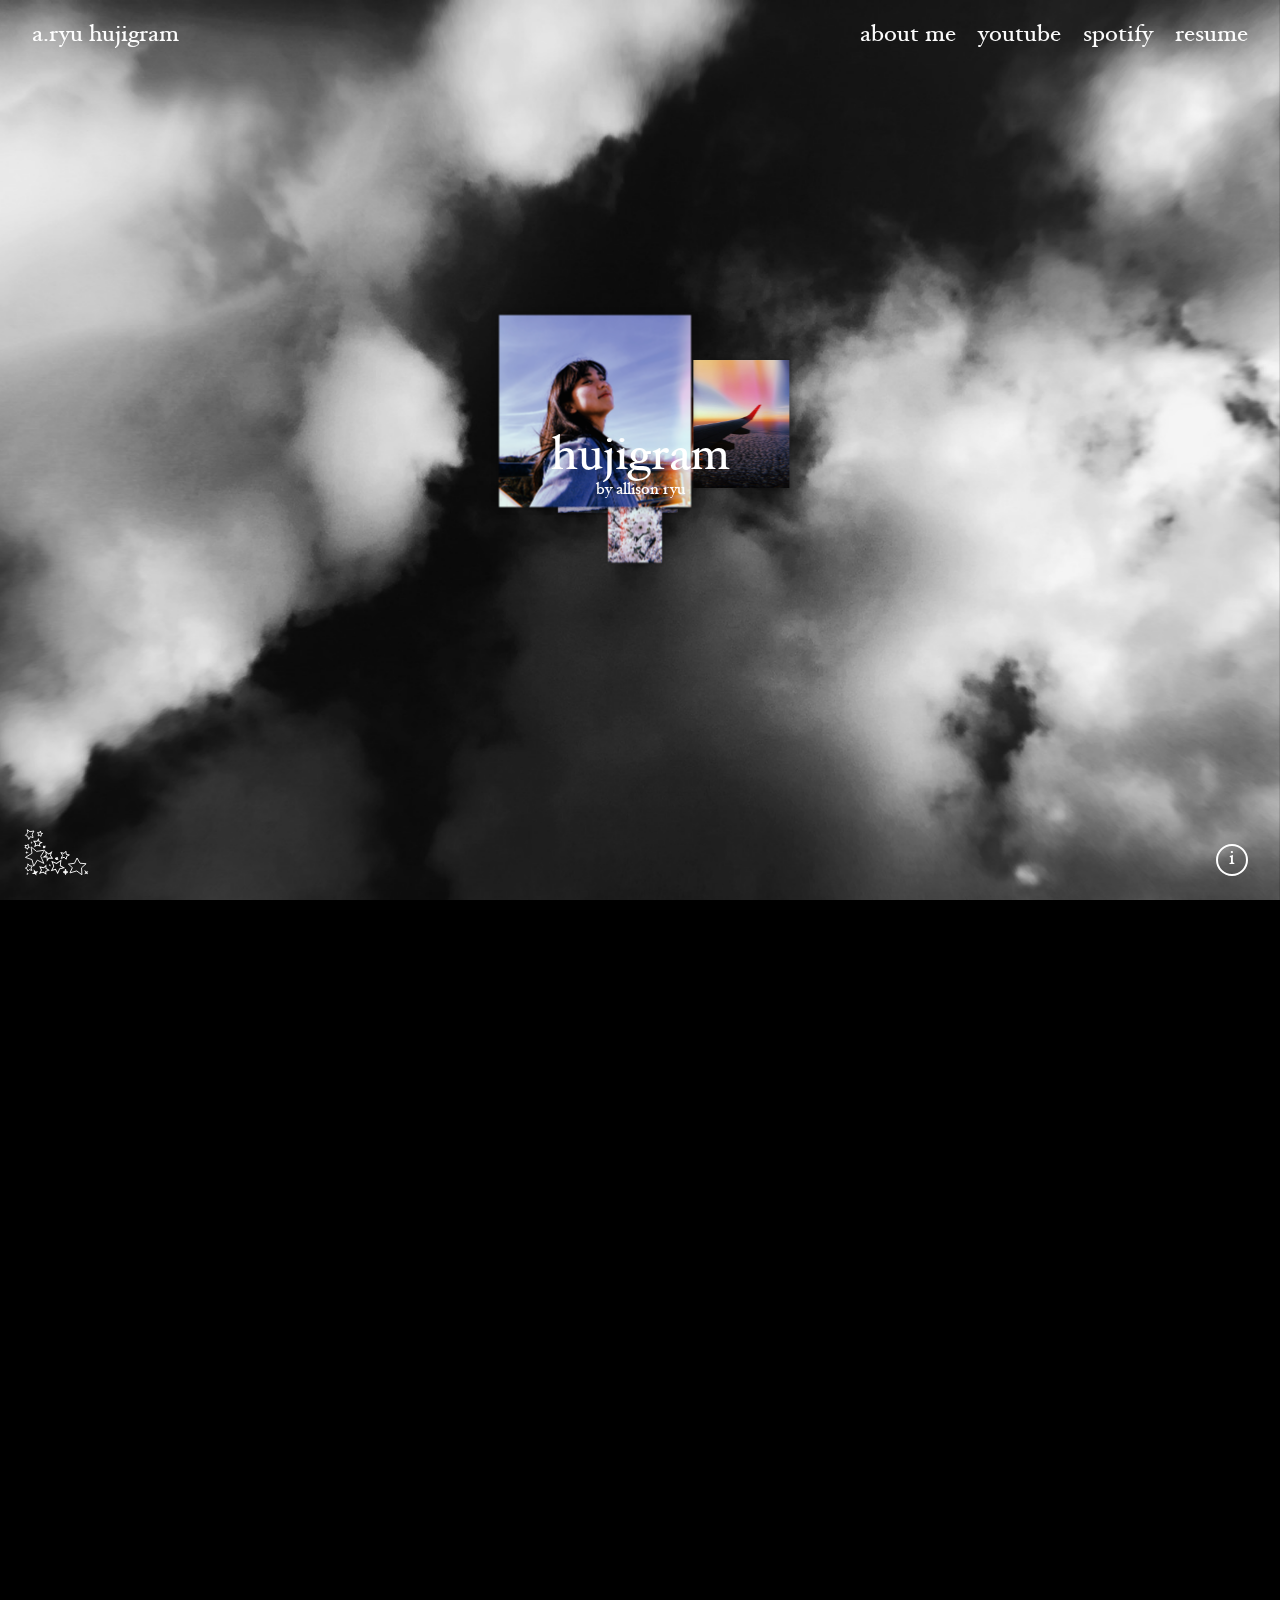
==== index.html @ 223b8233 "add all files" ====
<!DOCTYPE html>
<html>
<head>
    <title>hujigram by allison ryu</title>
    <script src="https://ajax.googleapis.com/ajax/libs/jquery/3.4.1/jquery.min.js"></script>
    <link rel="stylesheet" href="Stylesheets/styles.css">
    <meta charset="utf-8"/>
    <link rel="icon" href="Images/jz_fav_cover.jpg">
    <script src="https://ajax.googleapis.com/ajax/libs/jquery/3.4.1/jquery.min.js"></script>
    <meta content="width=device-width, initial-scale=1.0" name="viewport"/>
</head>
<body>
    <div class="menu-wrap">
        <div class="menu">
            <div>
                <a href="https://ar3wm.github.io" target="_blank">about me</a>
            </div>
            <div>
                <a href="https://www.youtube.com/channel/UCRMOziAh2paMa1pQdy3Xj4A" target="_blank">youtube</a>
            </div>
            <div>
                <a href="Allison H Ryu Resume.pdf" target="_blank">resume</a>
            </div>
            <div>
                <a href="https://open.spotify.com/user/1270275029?si=pv2dX8YVRN6wfioHuTjerA" target="_blank">spotify</a>
            </div>
        </div>
    </div>
    <div class="scroller">scroll</div>

    <div class="nav-wrap-top">
        <div class="home"><a href="main.html">a.ryu hujigram</a></div>
        <div class="nav-toggle-wrap">
            <div class="nav-toggle rotate">✕</div>
        </div>
        <div class="nav-links">
            <!--span>info</span-->
            <span><a href="https://ar3wm.github.io" target="_blank">about me</a></span> 
            <span><a href="https://www.youtube.com/channel/UCRMOziAh2paMa1pQdy3Xj4A" target="_blank">youtube</a></span>
            <span><a href="https://open.spotify.com/user/1270275029?si=pv2dX8YVRN6wfioHuTjerA" target="_blank">spotify</a></span>
            <span><a href="Allison H Ryu Resume.pdf" target="_blank">resume</a></span>
        </div>
    </div>
    <div class="nav-wrap-bottom">
        <div class="logo">
            <img src="huji/stars.svg">
        </div>
        <div class="info-wrap">
            <div class="info-icon">i</div>
            <div class="info-credits">
                hujigram base code by <a href="https://marcd.co" target="_blank">marcd</a> | else by allison ryu
            </div>
        </div>
    </div>

    
    <div class="dark-bg-wrap1"></div>
    <div class="light-bg-wrap1"></div>

    <div id="main" class="content-wrap">
        <div class="content">
        <!-- <div class="choose-one" id="choose">
            <div class="title-block" id="initial">choose one:</div>
            <div class="loading">loading</div>
            <div class="enter-btn">
                <span class="choices" id="23">23</span>
                <span> or </span>
                <span class="choices" id="47">47</span>
            </div>
        </div>
        <div class="try-again" id="redemption">
            <div class="title-block" id="second-try">try again (choose 23):</div>
            <div class="enter-btn">
                <span class="choices2" id="23">23</span>
                <span> or </span>
                <span class="choices2" id="47">47</span>
            </div>
        </div> -->
        <div class="title-block-wrap" id="title">
            <div class="title-block">hujigram</div>
            <!-- <div class="loading">loading</div> -->
            <div>by allison ryu</div>
        </div>
        <div class="photo" id="richmond1">
            <!-- <div class="track-title" style="bottom: auto;">full gallery</div> -->
            <a href="gallery.html"><img src="huji/full_gallery.jpg"></a>
        </div>
         <!-- <div class="photo" id="flower1">
            <img src="huji/2020-04-02 23:32:03.216.jpg">
        </div> -->
        <!--<div class="photo" id="merch3">
            <a href="https://shop.jeremyzuckermusic.com/collections/love-is-not-dying" target="_blank"><img src="Images/jz_tee_purple.png"></a>
        </div> -->
        <div class="photo" id="richmond1">
            <div class="track-title hide-track track13">(click)</div>
            <img src="huji/2020-01-25 17:44:06.777.JPG">
        </div>
        <!-- <div class="photo" id="img13">
            <img src="huji/2020-04-02 23:32:03.216.jpg">
        </div> -->
        <div class="photo" id="img12">
            <div class="track-title hide-track track12"></div>
            <img src="huji/IMG_9914.JPG">
        </div>
        <div class="photo" id="img11">
            <div class="track-title hide-track track11"></div>
            <img src="huji/IMG_9921.JPG">
        </div>
        <div class="photo" id="img10">
            <div class="track-title hide-track track10"></div>
            <img src="huji/IMG_9859.JPG">
        </div>
        <div class="photo" id="img9">
            <div class="track-title hide-track track9"></div>
            <img src="huji/IMG_9904.JPG">
        </div>
        <div class="photo" id="img8">
            <div class="track-title hide-track track8"></div>
            <img src="huji/IMG_9917.JPG">
        </div>
        <div class="photo" id="img7">
            <div class="track-title hide-track track7"></div>
            <img src="huji/IMG_9920.JPG">
        </div>
        <div class="photo" id="img6">
            <div class="track-title hide-track track6"></div>
            <img src="huji/IMG_9796.JPG">
        </div>
        <div class="photo" id="img5">
            <div class="track-title hide-track track5"></div>
            <img src="huji/IMG_9876.JPG">
        </div>
        <div class="photo" id="img4">
            <div class="track-title hide-track track4"></div>
            <img src="huji/IMG_9903.JPG">
        </div>
        <div class="photo" id="img3">
            <img src="huji/IMG_9911.JPG">
            <div class="track-title hide-track track3"></div>
        </div>
        <div class="photo" id="img2">
            <div class="track-title hide-track track2"></div>
            <img src="huji/IMG_9919.JPG">
        </div>
        <div class="photo" id="img1">
            <div class="track-title hide-track track1">about me</div>
            <a href="https://ar3wm.github.io" target="_blank"><img src="huji/IMG_9954.JPG"></a>
        </div>
        </div>
    </div>

    <!-- AUDIO -->
    <!--    <iframe src=”audio/01_still_snippet.mp3″ type=”audio/mp3″ allow=”autoplay” id=”audio-test” style=”display:none”></iframe>-->
    <audio loop src="audio/01.mp3" type="audio/mpeg" id="t1"></audio>
    <audio  loop src="audio/02.mp3" id="t2"></audio>
    <audio  loop src="audio/03.mp3" id="t3"></audio>
    <audio   loop src="audio/04.mp3" id="t4"></audio>
    <audio   loop src="audio/05.mp3" id="t5"></audio>
    <audio  loop src="audio/06.mp3" id="t6"></audio>
    <audio  loop src="audio/07.mp3" id="t7"></audio>
    <audio  loop src="audio/08.mp3" id="t8"></audio>
    <audio  loop src="audio/09.mp3" id="t9"></audio>
    <audio  loop src="audio/10.mp3" id="t10"></audio>
    <audio  loop src="audio/11.mp3" id="t11"></audio>
    <audio  loop src="audio/12.mp3" id="t12"></audio>
    <audio  loop src="audio/13.mp3" id="t13"></audio>
</body>
</html>
<script src="Scripts/scripts.js"></script>
</body>

</html>
---- Stylesheets/styles.css ----
/* width */
/* ::-webkit-scrollbar {
    display: none!important;
  } */
  
  /* Track */
  ::-webkit-scrollbar-track {
    display: none;
  }
  
  /* Handle */
  ::-webkit-scrollbar-thumb {
    display: none;
  }
  
  /* Handle on hover */
  ::-webkit-scrollbar-thumb:hover {
    display: none;
  }
  *{
      box-sizing: border-box;
  }
  :focus{
      outline: none;
  }
  @font-face{
    font-family: hoefler;
    src: url(../Fonts/Hoefler-Text-Regular.woff);
  }
  html, body{
      font-size: 16px;
      font-family: hoefler, serif;
      transition: color 1s ease;
      color: white;
  /*
      text-size-adjust: 100%;
      -webkit-text-size-adjust: 100%;
      font-kerning: auto;
      -webkit-font-smoothing: antialiased;
      font-size: 16px;
      letter-spacing: .02rem;
      text-rendering: optimizeLegibility;
  */
  }
  body{
      width: 100vw;
      height: 100vh;
      overflow-y: scroll;
      overflow-x: hidden;
      background-color: black;
      margin: 0;
  }
  a{
      color: inherit;
      text-decoration: none;
  }
  a:hover, .enter-btn:hover, .nav-links:hover, .home:hover, .logo:hover, .info-wrap:hover{
      cursor: pointer;
  }
  .text-invert{
      color: black!important;
  }
  .star-wrap, .star-wrap2{
      width: 100vw;
      height: 100vh;
      position: fixed;
      left: 0;
      top: 0;
      overflow: hidden;
      perspective: 1000px;
      -webkit-perspective:1000px;
      -moz-perspective:1000px;
      /* -webkit-perspective-origin:50% 50%;
      -moz-perspective-origin:50% 50%;
      -moz-transform-style: preserve-3d; */
      transition: .75s ease;
  }
  .star-wrap2{
      perspective: 10000px;
      -webkit-perspective: 10000px;
      -moz-perspective:400px;
  }
  /* .choose-one {
    width: 45rem;
    height: 3rem;
    position: fixed;
    top: calc(50% - 1rem);
    left: calc(50% - 22.5rem);
    opacity: 0;
    transition: opacity 1.5s ease;
    z-index: 999;
    text-align: center;
    transform: translateZ(0px);
  }
  .try-again {
    width: 45rem;
    height: 3rem;
    position: fixed;
    top: calc(50% - 1rem);
    left: calc(50% - 22.5rem);
    opacity: 0;
    transition: opacity 1.5s ease;
    z-index: 999;
    text-align: center;
    transform: translateZ(0px);
  } */
  .content, .star-content, .star-content2 {
  /*
      -webkit-perspective-origin:50% 50%;
      -moz-perspective-origin:50% 50%;
  */
      -moz-transform-style: preserve-3d;
      transform-style: preserve-3d;
      position: absolute;
      width: 100%;
      height: 100%;
      left: 0;
      top: 0;
      
  }
  .content-wrap{
      width: 100vw;
      height: 100vh;
      position: fixed;
      left: 0;
      top: 0;
      overflow: hidden;
      perspective: 2000px;
      -webkit-perspective:2000px;
      -moz-perspective:2000px;
      /* -webkit-perspective-origin:50% 50%;
      -moz-perspective-origin:50% 50%;
      -moz-transform-style: preserve-3d; */
      transition: .75s ease;
  }
  
  .photo, .merch{
  /*    border: 1px solid black;*/
      box-shadow: 0px 0px 12px 3px rgba(0, 0, 0, .25);
      opacity: 1;
      transition: opacity .5s ease;
      position: absolute;
  }
  .merch{
      box-shadow: none;
  }
  .photo img{
      max-height: 100%;
  }
  .merch img{
      max-height: 10rem;
      transition: max-height .5s ease;
  }
  .merch img:hover{
      max-height: 11rem;
  }
  .star{
      width: .5rem;
      height: .5rem;
      background-color: white;
      border-radius: 1rem;
      position: absolute;
      transition: opacity 3s ease;
      filter: blur(2px);
      opacity: 0;
  }
  #richmond1{
      left: 35vw;
      top: 30vh;
      transform: translateZ(3500px);
  }
   /* #flower1{
      height: 10rem;
      left: 45vw;
      bottom: 25vh;
      transform: translateZ(-50000px);
  } */
  /*#merch3{
      right: 35vw;
      top: 25vh;
      transform: translateZ(3500px);
  } */
  #star1{
      left: 0vw;
      top: 0vh;
      transform: translateZ(-2500px);
  }
  #star2{
      left: 5vw;
      top: 5vh;
      transform: translateZ(-3250px);
  }
  #star3{
      right: 15vw;
      bottom: 25vh;
      transform: translateZ(-3500px);
  }
  #star4{
      right: 30vw;
      bottom: 45vh;
      transform: translateZ(-4250px);
  }
  #star5{
      left: 40vw;
      top: 5vh;
      transform: translateZ(-5700px);
  }
  #star6{
      left: 35vw;
      top: 40vh;
      transform: translateZ(-6500px);
  }
  #star7{
      right: 45vw;
      bottom: 25vh;
      transform: translateZ(-7500px);
  }
  #star8{
      right: 45vw;
      top: 40vh;
      transform: translateZ(-8000px);
  }
  #star9{
      left: 35vw;
      bottom: 25vh;
      transform: translateZ(-9000px);
  }
  #star10{
      right: 55vw;
      top: 45vh;
      transform: translateZ(-10000px);
  }
  #star11{
      left: 15vw;
      top: 45vh;
      transform: translateZ(-10500px);
  }
  #star12{
      right: 45vw;
      bottom: 15vh;
      transform: translateZ(-12000px);
  }
  #star13{
      left: 45vw;
      top: 20vh;
      transform: translateZ(-13000px);
  }
  #star14{
      right: 5vw;
      bottom: 15vh;
      transform: translateZ(-13500px);
  }
  #star15{
      left: 5vw;
      bottom: 5vh;
      transform: translateZ(-14000px);
  }
  #star16{
      right: 55vw;
      top: 45vh;
      transform: translateZ(-15000px);
  }
  #star17{
      left: 25vw;
      bottom: 35vh;
      transform: translateZ(-16000px);
  }
  #star18{
      right: 15vw;
      top: 5vh;
      transform: translateZ(-17000px);
  }
  #star19{
      right: 40vw;
      bottom: 20vw;
      transform: translateZ(-18000px);
  }
  #star20{
      left: 5vw;
      top: 5vw;
      transform: translateZ(-19000px);
  }
  #star21{
      right: 45vw;
      bottom: 15vw;
      transform: translateZ(-250px);
  }
  #star22{
      right: 20vw;
      top: 15vw;
      transform: translateZ(-1000px);
  }
  #star23{
      right: 15vw;
      bottom: 15vw;
      transform: translateZ(50px);
  }
  #star24{
      left: 25vw;
      bottom: 0vw;
      transform: translateZ(-25000px);
  }
  #star25{
      right: 10vw;
      bottom: 15vw;
      transform: translateZ(-12000px);
  }
  #star26{
      left: 40vw;
      top: 0vw;
      transform: translateZ(-9000px);
  }
  #star27{
      left: 0vw;
      bottom: 15vw;
      transform: translateZ(-15000px);
  }
  #star28{
      left: 10vw;
      top: 15vw;
      transform: translateZ(-1000px);
  }
  #star29{
      right: 20vw;
      top: 15vw;
      transform: translateZ(-18000px);
  }
  #star30{
      left: 0vw;
      top: 15vw;
      transform: translateZ(-12000px);
  }
  #star31{
      right: 20vw;
      top: 20vw;
      transform: translateZ(-10000px);
  }
  #star32{
      right: 20vw;
      bottom: 3vw;
      transform: translateZ(-3000px);
  }
  #star33{
      right: 40vw;
      top: 3vw;
      transform: translateZ(-17000px);
  }
  #star34{
      right: 10vw;
      top: 25vw;
      transform: translateZ(-8000px);
  }
  #star35{
      right: 40vw;
      top: 3vw;
      transform: translateZ(-6500px);
  }
  #img1{
      height: 24rem;
      left: 28vw;
      top: 20vh;
      transform: translateZ(16000px);
  }
  #img2{
      height: 24rem;
      right: 15vw;
      top: 20vh;
      transform: translateZ(15000px);
  }
  #img3{
      height: 18rem;
      left: 40vw;
      bottom: 0vh;
      transform: translateZ(14000px);
  }
  #img4{
      height: 28rem;
      left: 18vw;
      top: 35vh;
      transform: translateZ(13000px);
  }
  #img5{
      height: 28rem;
      right: 10vw;
      top: 15vh;
      transform: translateZ(12000px);
  }
  #img6{
      height: 28rem;
      left: 10vw;
      top: 20vh;
      transform: translateZ(11000px);
  }
  #img7{
      height: 32rem;
      right: 10vw;
      top: 20vh;
      transform: translateZ(10000px);
  }
  #img8{
      height: 24rem;
      left: 30vw;
      top: 35vh;
      transform: translateZ(9000px);
  }
  #img9{
      height: 25rem;
      left: 30vw;
      bottom: 20vh;
      transform: translateZ(8000px);
  }
  #img10{
      height: 32rem;
      right: 30vw;
      top: 25vh;
      transform: translateZ(7000px);
  }
  #img11{
      height: 24rem;
      right: 30vw;
      top: 25vh;
      transform: translateZ(6000px);
  }
  #img12{
      height: 20rem;
      right: 20vw;
      top: 25vh;
      transform: translateZ(5000px);
  }
  /* #img13{
    height: 6rem;
    right: 15vw;
    top: 35vh;
    transform: translateZ(4000px);
} */
  #richmond1{
      height: 26rem;
      left: 30vw;
      bottom: 15vh;
      transform: translateZ(3000px);
  }
  .ui-wrapper{
      width: auto!important;
  }
  .scroller{
      position: fixed;
      bottom: 1.5rem;
      left: calc(50vw - 5rem);
      width: 10rem;
      text-align: center;
      font-size: 1rem;
      opacity: 0;
      transition: opacity 1s ease;
  }
  .blink-1 {
      -webkit-animation: blink-1 3s infinite both;
              animation: blink-1 3s infinite both;
  }
  @-webkit-keyframes blink-1 {
    0%,
    50%,
    100% {
      opacity: 1;
    }
    25%,
    75% {
      opacity: 0;
    }
  }
  @keyframes blink-1 {
    0%,
    50%,
    100% {
      opacity: 1;
    }
    25%,
    75% {
      opacity: 0;
    }
  }
 
  @-webkit-keyframes glow {
    0%,
    50%,
    100% {
      filter: blur(2px);
    }
    25%,
    75% {
      filter: blur(4px);
    }
  }
  @keyframes glow {
    0%,
    50%,
    100% {
      filter: blur(2px);
    }
    25%,
    75% {
      filter: blur(4px);
    }
  }
  .home, .nav-links{
      position: fixed; 
      top: 1.5rem;
      z-index: 9;
      font-size: 1.5rem;
      display: none;
  }
  .home{
      left: 2rem;
  }
  .menu-wrap{
      position: fixed;
      left: 0;
      top: 0;
      z-index: 9999;
      width: 100vw;
      height: 100vh;
      display: none;
      align-items: center;
      justify-content: center;
      flex-direction: column;
      backdrop-filter: blur(6px);
      -webkit-backdrop-filter: blur(6px);
      background: rgba(0,0,0,.5);
  }
  .menu{
      text-align: center;
      font-size: 4rem;
  }
  .menu div{
      margin-top: 1rem;
  }
  .menu div:first-child{
      margin-top: 0;
  }
  .menu-credits{
      position: fixed;
      bottom: 2.5rem;
      left: 0;
      width: 100%;
      text-align: center;
      font-size: .925rem;
      display: inline-block;
  }
  .menu-credits a{
      display: inline-block;
  }
  .menu div:nth-child(4){
      margin-top: 3rem;
  }
  @media screen and (min-width : 900px){
      .nav-toggle-wrap{
          display: none!important
      }
  }
  .nav-toggle-wrap{
      position: fixed;
      display: none;
      font-size: 1.5rem;
      right: 2rem;
      top: 2.5rem;
      z-index: 99991;
      width: 1.5rem;
      height: 1.5rem;
      align-items: center;
      justify-content: center;
  }
  .nav-toggle-wrap:hover{
      cursor: pointer;
  }
  .nav-toggle{
      transition: transform .2s ease;
  }
  .rotate{
      transform-origin: center;
      transform: rotate(135deg);
      -webkit-transform: rotate(135deg);
      margin-top: -.25rem
  }
  .nav-links{
      right: 2rem;
  }
  .logo, .info-wrap{
      position: fixed; 
      bottom: 1.5rem;
      z-index: 9;
      font-size: 2rem;
      display: none;
  }
  .logo img{
      height: 100%;
      max-height: 3rem;
  }
  .logo{
      left: 1.5rem;
      width: 4rem;
      height: 3rem;
  }
  .info-wrap{
      right: 2rem;
      opacity: .8;
  }
  .nav-links a{
      text-decoration: none;
      transition: .2s ease;
  }
  a:hover{
      filter: blur(2px)
  }
  .nav-links span{
      margin-left: 1rem;
  }
  .nav-links span:first-child{
      margin-left: 0rem;
  }
  .title-block-wrap{
      width: 45rem;
      height: 3rem;
      position: fixed;
      top: calc(50% - 1rem);
      left: calc(50% - 22.5rem);
      opacity: 0;
      transition: opacity 1.5s ease;
      z-index: 999;
      text-align: center;
      transform: translateZ(0px);
  }
  .cover{
      width: auto;
      height: auto;
      position: fixed;
      left: calc(50% - 24rem);
      top: 50%;
      transform: translateY(-50%);
      -webkit-transform: translateY(-50%);
      opacity: 0;
      transition: opacity 1s ease;
  }
  .cover img{
      max-height: 48rem;
      max-width: auto;
  }
  .enter-btn{
      font-size: 1.25rem;
      margin-top: 2rem;
  }
  .choices, .choices2 {
      font-size: 2rem;
      margin-top: 2rem;
  }
  .loading{
      font-size: 1rem;
      width:3.75rem;
      white-space: nowrap;
      margin: auto;
      margin-top: 2rem;
      font-size: 1.25rem;
  }
  .loading:after {
    overflow: hidden;
    display: inline-block;
    vertical-align: bottom;
    -webkit-animation: ellipsis steps(4,end) 900ms infinite;      
    animation: ellipsis steps(4,end) 900ms infinite;
    content: "\2026";
    width: 0px;
  }
  
  @keyframes ellipsis {
    to {
      width: 1em;    
    }
  }
  
  @-webkit-keyframes ellipsis {
    to {
      width: 1em;    
    }
  }
  .enter-btn{
      display: none;
  }
  .video-bg-wrap{
      width: 100vw;
      height: 100vh;
      position: fixed;
      left: 0;
      top: 0;
      opacity: 1;
      transition: opacity 1s ease;
  }
  .video-bg{
      position: absolute;
      top: 0;
      left: 0;
      min-width: 100%;
      min-height: 100%;
      width: auto;
      height: auto;
  }
  .video-bg-wrap{
      z-index: -2;
  }
  .dark-bg-wrap1{
      background-image: url("../huji/BEBD1C99-E358-4F39-850C-B3CF41C1BC3B.JPG");
  }
  .dark-bg-wrap2{
      background-image: url("../huji/BEBD1C99-E358-4F39-850C-B3CF41C1BC3B.JPG");
      animation: noise 20s steps(10) infinite;
  }
  .light-bg-wrap1{
      background-image: url("../huji/D601EE7C-62E9-4620-8859-6D2C4FDF5B90.JPG");
      
  }
  .light-bg-wrap2{
      background-image: url("../huji/D601EE7C-62E9-4620-8859-6D2C4FDF5B90.JPG");
      opacity: .5;
      animation: noise 10s steps(10) infinite;
      opacity: 0;
      transition: opacity 1s ease;
  }
  .lighten{
      opacity: 1!important;;
  }
  .dark-bg-wrap1, .dark-bg-wrap2, .light-bg-wrap1, .light-bg-wrap2{
      width: 100vw;
      height: 100vh;
      position: fixed;
      left: 0;
      top: 0;
      transition: opacity 1s ease;
      background-size: cover;
      background-position: center;
      z-index: -9;
      opacity: 0;
      transition: opacity 1s ease;
  }
  .dark-bg-wrap2, .light-bg-wrap2{
      width: 125vw;
      height: 125vh;
      left: -10vw;
      top: -10vh;
  }
  @keyframes noise {
    0%, 100% { transform:translate(0, 0) }
    10% { transform:translate(-5%, -8%) }
    20% { transform:translate(-6%, 5%) }
    30% { transform:translate(5%, -3%) }
    40% { transform:translate(-5%, 1%) }
    50% { transform:translate(-7%, 5%) }
    60% { transform:translate(8%, 0%) }
    70% { transform:translate(0%, 6%) }
    80% { transform:translate(3%, 3%) }
    90% { transform:translate(-5%, 5%) }
  }
  .trans{
      opacity: 0;
  }
  .title-block{
      font-size: 3rem;
  }
  .info-wrap{
      width: 2rem;
      height: 2rem;
      border-radius: 1rem;
      border: 2px solid white;
      text-align: center;
      display: flex;
      justify-content: center;
      align-items: center;
      transition: 1s ease;
      font-size: 1.25rem;
      opacity: 0;
  }
  
  .info-credits{
      white-space: nowrap;
      display: none;
      font-size: .875rem;
  }
  .info-credits a, .menu-credits a{
      border-bottom: 1px solid white;
  }
  .show-credits{
      width: 19rem;
  }
  .invert-border{
      border: 3px solid black;
  }
  .title1, .title2, .title3{
      position: absolute;
      font-size: 3rem;
      z-index: 99;
  }
  .title1{
      left: 43%;
      top: 45%;
  }
  .title2{
      left: calc(43% + 8rem);
      top: 45%;
  }
  .title3{
      left: calc(43% + 15.25rem);
      top: 45%;
  }
  .track1, .track2, .track3, .track4, .track5, .track6, .track7, .track8, .track9, .track10, .track11, .track12, .track13{
      position: absolute;
      font-size: 1.5rem;
      z-index: 91;
      opacity: 0;
      
  /*    transition: .5s ease;*/
      
  }
  
  .track-title{
      position: absolute;
      left: 0%;
      width: 100%;
      text-align: center;
      top: 50%;
      opacity: 1;
      transition: opacity .5s ease;
  }
  .hide-track{
      opacity: 0;
  }
  /*
  .track1{
      right: 20vw;
      bottom: 20vh;
  }
  .track2{
      left: 15vw;
      top: 20vh;
  }
  .track3{
      left: 45vw;
      top: 20vh;
  }
  .track4{
      left: 30vw;
      bottom: 15vh;
  }
  .track5{
      left: 35vw;
      top: 20vh;
  }
  .track6{
      right: 7vw;
      bottom: 45vh;
  }
  .track7{
      left: 25vw;
      top: 45vh;
  }
  .track8{
      left: 12vw;
      bottom: 35vh;
  }
  .track9{
      right: 25vw;
      top: 30vh;
  }
  .track10{
      right: 15vw;
      bottom: 20vh;
  }
  .track11{
      right: 35vw;
      top: 40vh;
  }
  .track12{
      left: 25vw;
      bottom: 25vh;
  }
  .track13{
      right: 25vw;
      bottom: 30vh;
  }
  */

  .mouseDown{
      cursor: grabbing;
  }
  .pass-wrap{
      position: fixed;
      top: 0;
      left: 0;
      width: 100vw;
      height: 100vh;
      background-color: black;
      z-index: 99999;
      display: flex;
      flex-direction: column;
      justify-content: center;
      align-items: center;
  }
  .pass-frame{
      width: 100vw;
      height: 100vh;
      position: fixed;
      left: 0;
      top: 0;
      
  }
  .pass button{
      color: white;
      border: none;
      background: black;
  }
  .pass input {
      font-family: arial;
      color: white; 
      border: 1px solid white;
      background: none;
      height: 2rem;
      width: 15rem;
      padding: 0rem .5rem;
  }
  @media screen and (max-width : 900px){
      .photo, .merch, .star{
          transition: opacity .5s ease, transform .5s ease;
      }
      .home{
          left: 0rem;
          width: 50%;
          margin-left: 25%;
          text-align: center;
          font-size: 1.5rem;
          top: 2.5rem;
      }
      html, body{
          font-size: 14px;
      }
      .title-block{
          font-size: 2rem;
      }
      .nav-links{
          font-size: 1.25rem;
          display: none!important;
      }
      .nav-links span{
          margin-left: .5rem;
      }
      .info-wrap{
          display: none!important;
      }
      .logo {
          left: 0rem;
          width: 100vw;
          height: 2.5rem;
          text-align: center;
      }
      .scroller{
          bottom: 6.5rem;
          left: calc(50vw - 5rem);
          width: 10rem;
          text-align: center;
          font-size: 1.5rem;
          opacity: 0;
          transition: opacity 1s ease;
      }
      .track1, .track2, .track3, .track4, .track5, .track6, .track7, .track8, .track9, .track10, .track11, .track12, .track13{
          font-size: .9rem;
  
      }
      .enter-btn{
          font-size: 1.25rem;
      }
      .content{
          transform: translateZ(0px);
          position: absolute;
      }
      #img1{
          height: 20rem;
          left: 25vw;
          top: 20vh;
          transform: translateZ(16000px);
      }
      #img2{
          height: 16rem;
          right: 15vw;
          top: 20vh;
          transform: translateZ(15000px);
      }
      #img3{
          height: 15rem;
          right: 30vw;
          bottom: 20vh;
          transform: translateZ(14000px);
      }
      #img4{
          height: 14rem;
          left: 14vw;
          top: 40vh;
          transform: translateZ(13000px);
      }
      #img5{
          height: 8rem;
          right: 15vw;
          top: 35vh;
          transform: translateZ(12000px);
      }
      #img6{
          height: 10rem;
          left: 20vw;
          top: 40vh;
          transform: translateZ(11000px);
      }
      #img7{
          height: 20rem;
          right: 5vw;
          top: 50vh;
          transform: translateZ(10000px);
      }
      #img8{
          height: 10rem;
          left: 25vw;
          top: 35vh;
          transform: translateZ(9000px);
      }
      #img9{
          height: 15rem;
          left: 50vw;
          bottom: 20vh;
          transform: translateZ(8000px);
      }
      #img10{
          height: 16rem;
          right: 15vw;
          top: 25vh;
          transform: translateZ(7000px);
      }
      #img11{
          height: 6rem;
          right: 45vw;
          top: 50vh;
          transform: translateZ(6000px);
      }
      #img12{
          height: 10rem;
          right: 15vw;
          top: 35vh;
          transform: translateZ(5000px);
      }
      /* #img13{
        height: 6rem;
        right: 15vw;
        top: 35vh;
        transform: translateZ(4000px);
    } */
      #richmond1{
          height: 18rem;
          left: 30vw;
          bottom: 15vh;
          transform: translateZ(3000px);
      }
      
      /* #richmond1{
          top: 35vh;
          left: 50vw;
      }
      #merch3{
          right: 45vw;
          top: 35vh;
      } */
  }
  @media screen and (min-width : 2000px){
      html, body{
          font-size: 24px;
      }
  }
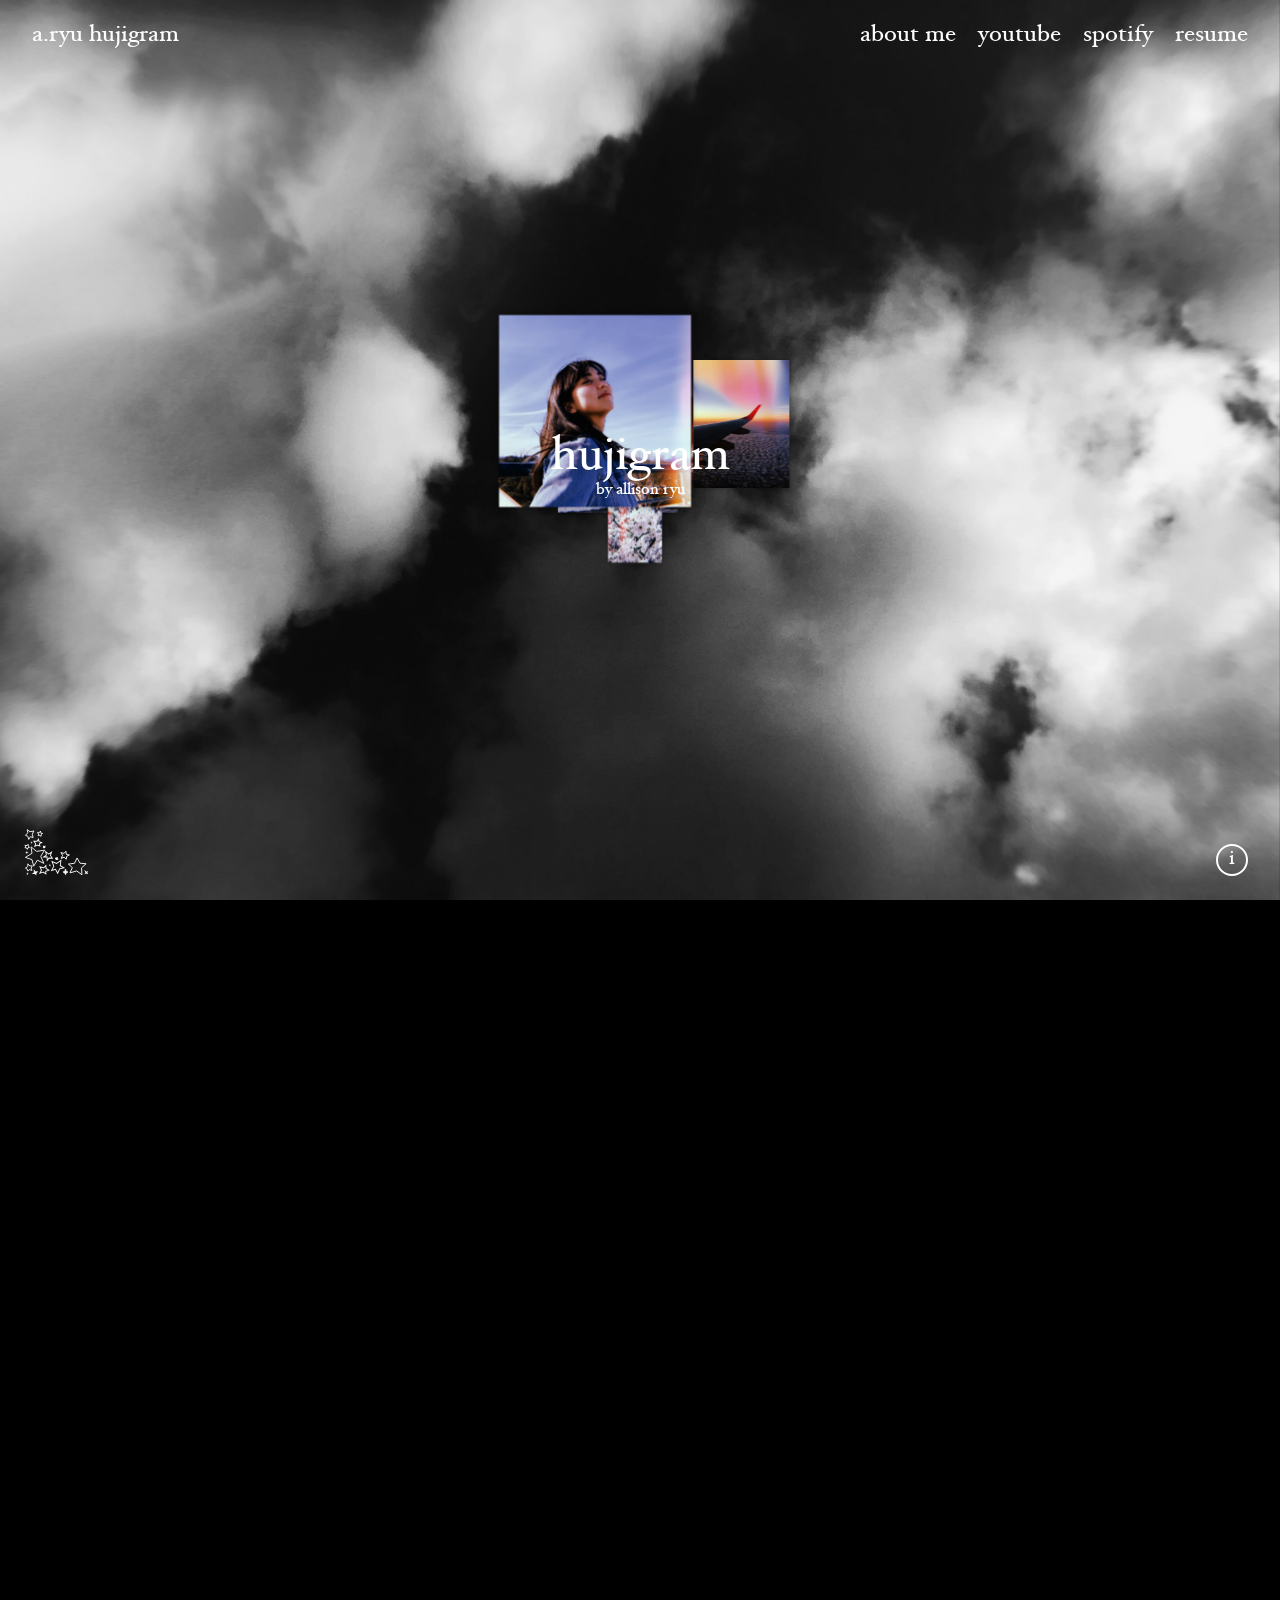
==== commit 589ca262: "fixed home page button" ====
--- a/index.html
+++ b/index.html
@@ -13,7 +13,7 @@
     <div class="menu-wrap">
         <div class="menu">
             <div>
-                <a href="https://ar3wm.github.io" target="_blank">about me</a>
+                <a href="index.html" target="_blank">about me</a>
             </div>
             <div>
                 <a href="https://www.youtube.com/channel/UCRMOziAh2paMa1pQdy3Xj4A" target="_blank">youtube</a>
@@ -29,7 +29,7 @@
     <div class="scroller">scroll</div>
 
     <div class="nav-wrap-top">
-        <div class="home"><a href="main.html">a.ryu hujigram</a></div>
+        <div class="home"><a href="https://ar3wm.github.io/hujigram">a.ryu hujigram</a></div>
         <div class="nav-toggle-wrap">
             <div class="nav-toggle rotate">✕</div>
         </div>
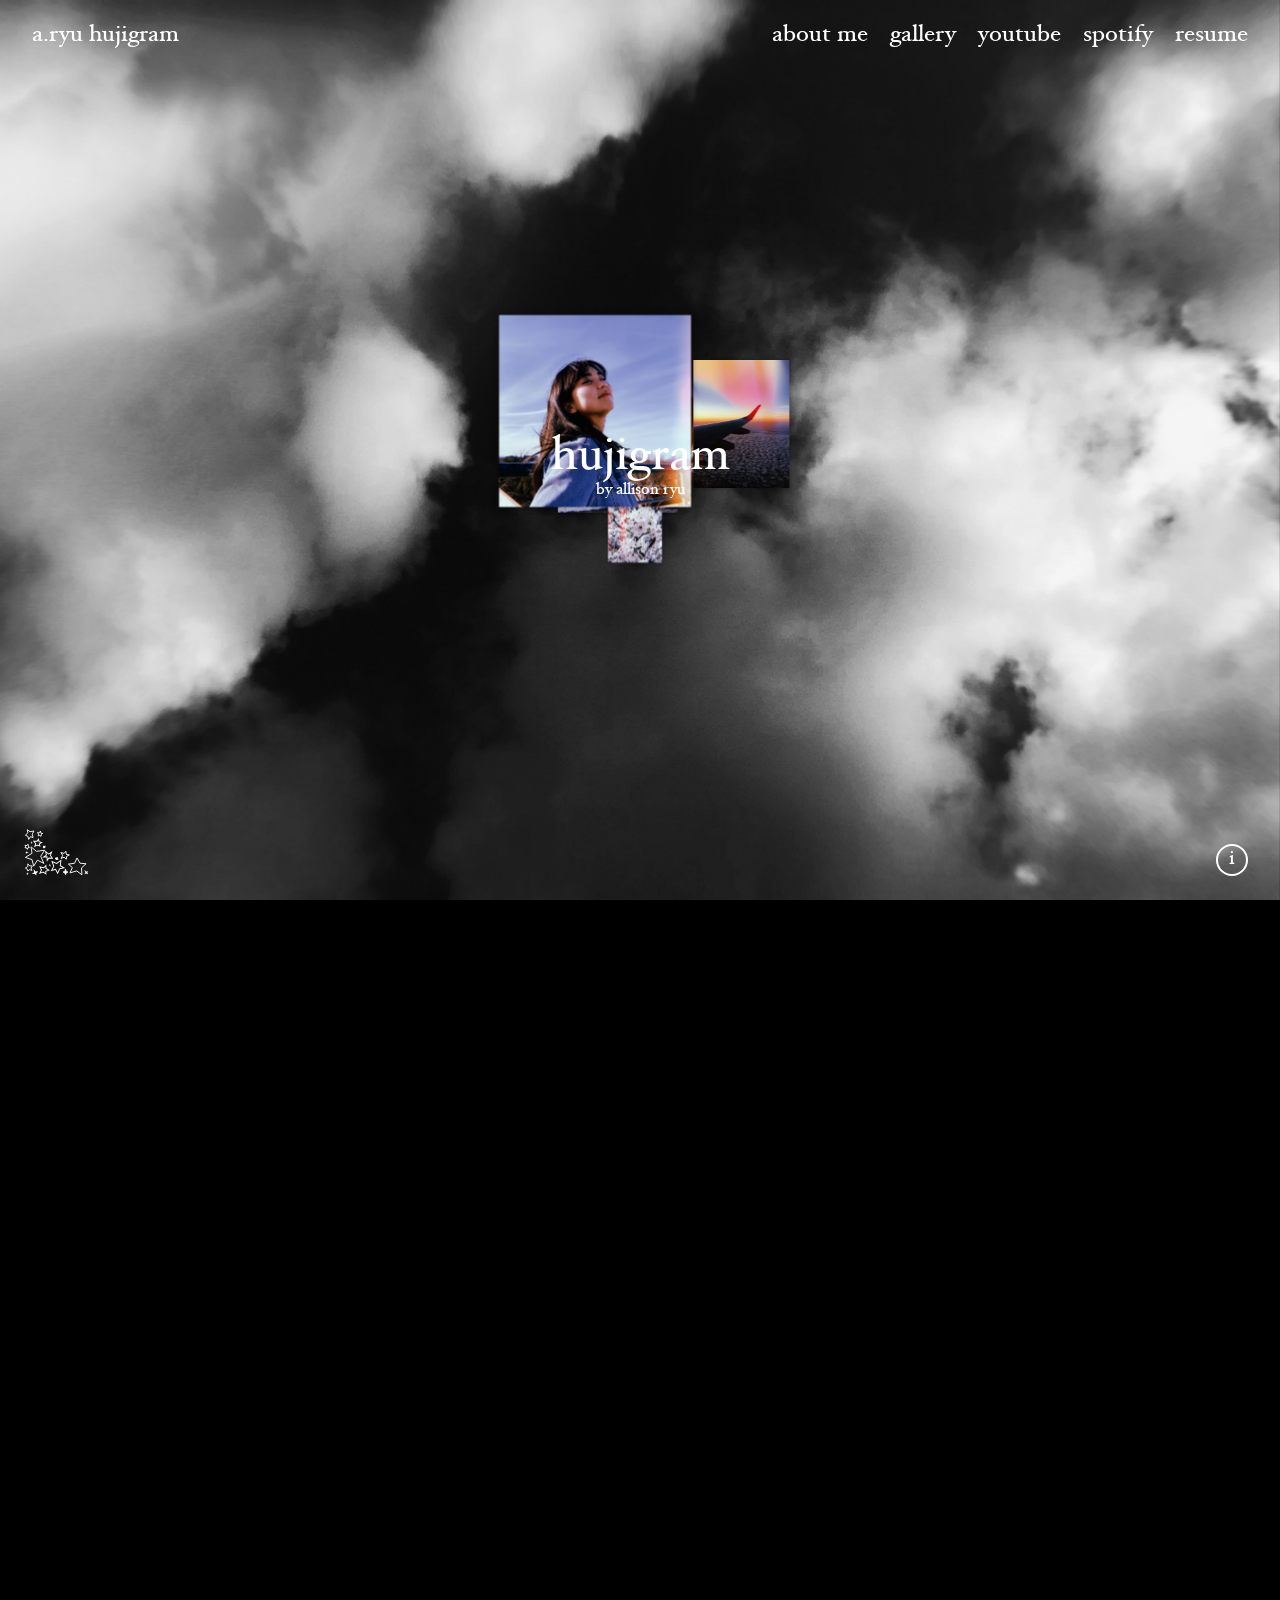
==== commit ee044fc0: "added gallery to navbar" ====
--- a/index.html
+++ b/index.html
@@ -14,6 +14,9 @@
         <div class="menu">
             <div>
                 <a href="index.html" target="_blank">about me</a>
+            </div>
+            <div>
+                <a href="gallery.html" target="_blank">gallery</a>
             </div>
             <div>
                 <a href="https://www.youtube.com/channel/UCRMOziAh2paMa1pQdy3Xj4A" target="_blank">youtube</a>
@@ -36,6 +39,7 @@
         <div class="nav-links">
             <!--span>info</span-->
             <span><a href="https://ar3wm.github.io" target="_blank">about me</a></span> 
+            <span><a href="gallery.html" target="_blank">gallery</a></span>
             <span><a href="https://www.youtube.com/channel/UCRMOziAh2paMa1pQdy3Xj4A" target="_blank">youtube</a></span>
             <span><a href="https://open.spotify.com/user/1270275029?si=pv2dX8YVRN6wfioHuTjerA" target="_blank">spotify</a></span>
             <span><a href="Allison H Ryu Resume.pdf" target="_blank">resume</a></span>
